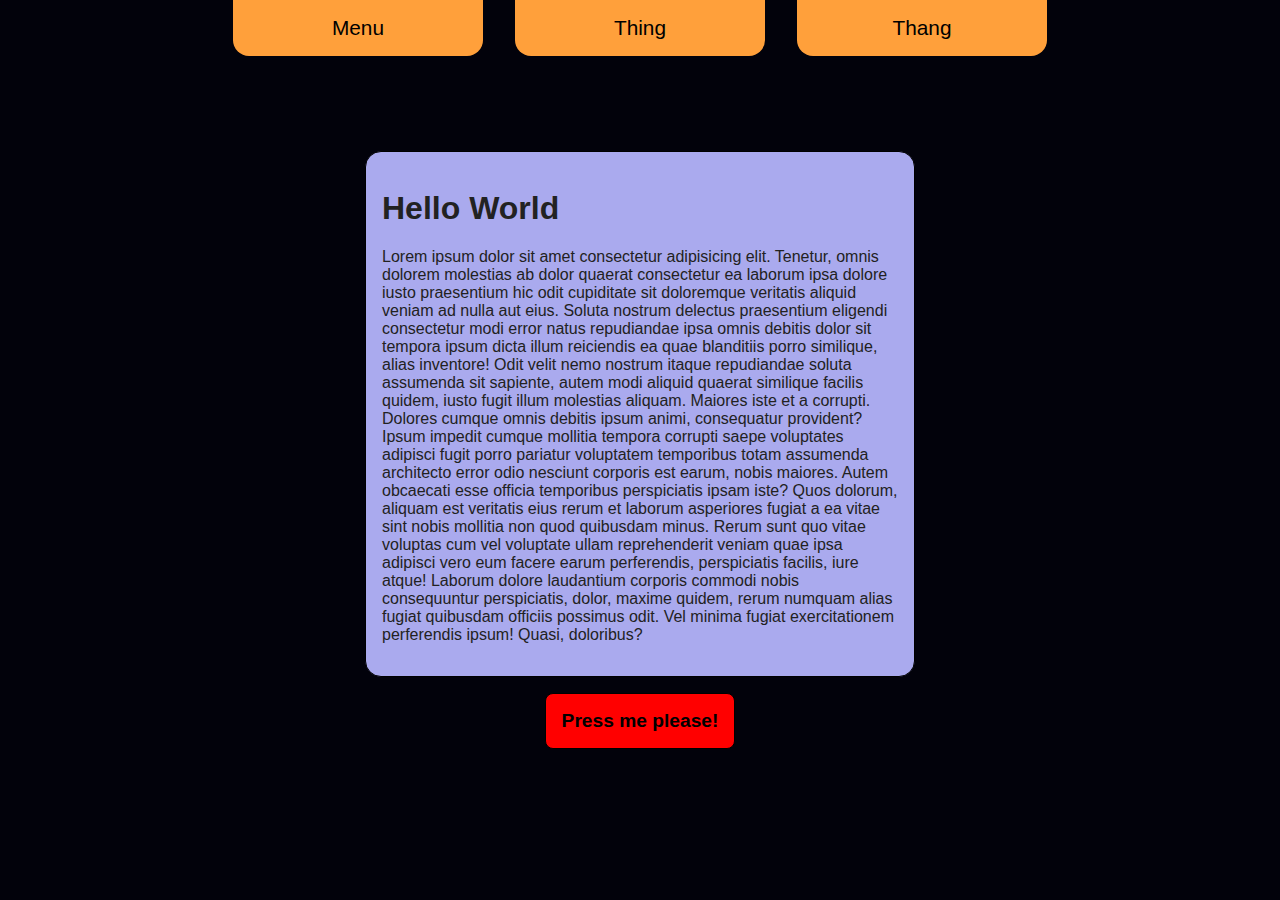
==== dataattribute/index.html @ 0b536e12 "Data attribute" ====
<!DOCTYPE html>
<html lang="en">
<head>
    <meta charset="UTF-8">
    <meta name="viewport" content="width=device-width, initial-scale=1.0">
    <link rel="stylesheet" href="styles.css" type="text/css">
    <link rel="icon" type="image/png" sizes="32x32" href="../img/favicon-32x32.png">
    <link rel="icon" type="image/png" sizes="16x16" href="../img/favicon-16x16.png">
    <title>Data Attributes</title>
</head>
<body>
    <div class="navbar">
        <div class="menuItem">Menu
                <ul id="thaMenu">
                    <li>Thing 1</li>
                    <li>Thing 2</li>
                    <li>Thing 3</li>
                </ul>
        </div>
        <div class="menuItem">Thing</div>
        <div class="menuItem">Thang</div>
    </div>
    <div id="coolDiv" data-author="JNettli" data-category="Very cool article">
        <h1>Hello World</h1>
        <p id="coolText">Lorem ipsum dolor sit amet consectetur adipisicing elit. Tenetur, omnis dolorem molestias ab dolor quaerat consectetur ea laborum ipsa dolore iusto praesentium hic odit cupiditate sit doloremque veritatis aliquid veniam ad nulla aut eius. Soluta nostrum delectus praesentium eligendi consectetur modi error natus repudiandae ipsa omnis debitis dolor sit tempora ipsum dicta illum reiciendis ea quae blanditiis porro similique, alias inventore! Odit velit nemo nostrum itaque repudiandae soluta assumenda sit sapiente, autem modi aliquid quaerat similique facilis quidem, iusto fugit illum molestias aliquam. Maiores iste et a corrupti. Dolores cumque omnis debitis ipsum animi, consequatur provident? Ipsum impedit cumque mollitia tempora corrupti saepe voluptates adipisci fugit porro pariatur voluptatem temporibus totam assumenda architecto error odio nesciunt corporis est earum, nobis maiores. Autem obcaecati esse officia temporibus perspiciatis ipsam iste? Quos dolorum, aliquam est veritatis eius rerum et laborum asperiores fugiat a ea vitae sint nobis mollitia non quod quibusdam minus. Rerum sunt quo vitae voluptas cum vel voluptate ullam reprehenderit veniam quae ipsa adipisci vero eum facere earum perferendis, perspiciatis facilis, iure atque! Laborum dolore laudantium corporis commodi nobis consequuntur perspiciatis, dolor, maxime quidem, rerum numquam alias fugiat quibusdam officiis possimus odit. Vel minima fugiat exercitationem perferendis ipsum! Quasi, doloribus?</p>
    </div>
    <button id="gang-BTN">Press me please!</button>
    <script src="script.js"></script>
</body>
</html>
---- dataattribute/styles.css ----
* {
    box-sizing: border-box;
    font-family: 'Segoe UI', Tahoma, Geneva, Verdana, sans-serif;
}

body, html {
    background-color: #02020b;
    color: white;
    height: 100vh;
    display: flex;
    flex-direction: column;
    justify-content: center;
    align-items: center;
}

button {
    padding: 16px;
    border: 1px solid black;
    border-radius: 8px;
    min-width: 150px;
    font-size: 1.2rem;
    font-weight: 600;
    background-color: red;
    transition: ease-in-out .3s;
}

button:hover{
    cursor: pointer;
    opacity: 75%;
    transition: ease .3s;
}

button::selection {
    background-color: inherit;
    color: inherit;
}

.navbar {
    display: flex;
    position: absolute;
    top: 0;
    gap: 32px;
    margin-bottom: 32px;
}

.menuItem {
    background-color: #ffa03b;
    color: black;
    width: 250px;
    text-align: center;
    font-size: 1.3rem;
    padding: 16px 32px;
    border-radius: 0 0 16px 16px;
    transition: ease .3s;
}

.menuItem:hover {
    background-color: #d7842b;
    transition: ease .3s;
    cursor: pointer;
}

#coolDiv {
    border-radius: 16px;
    border: 1px solid black;
    background-color: #aae;
    color: #222;
    padding: 16px;
    margin-bottom: 16px;
    max-width: 550px;
}

.coolDiv h1 {
    text-align: center;
}

#thaMenu {
    display: none;
    transition: ease .3s;
}
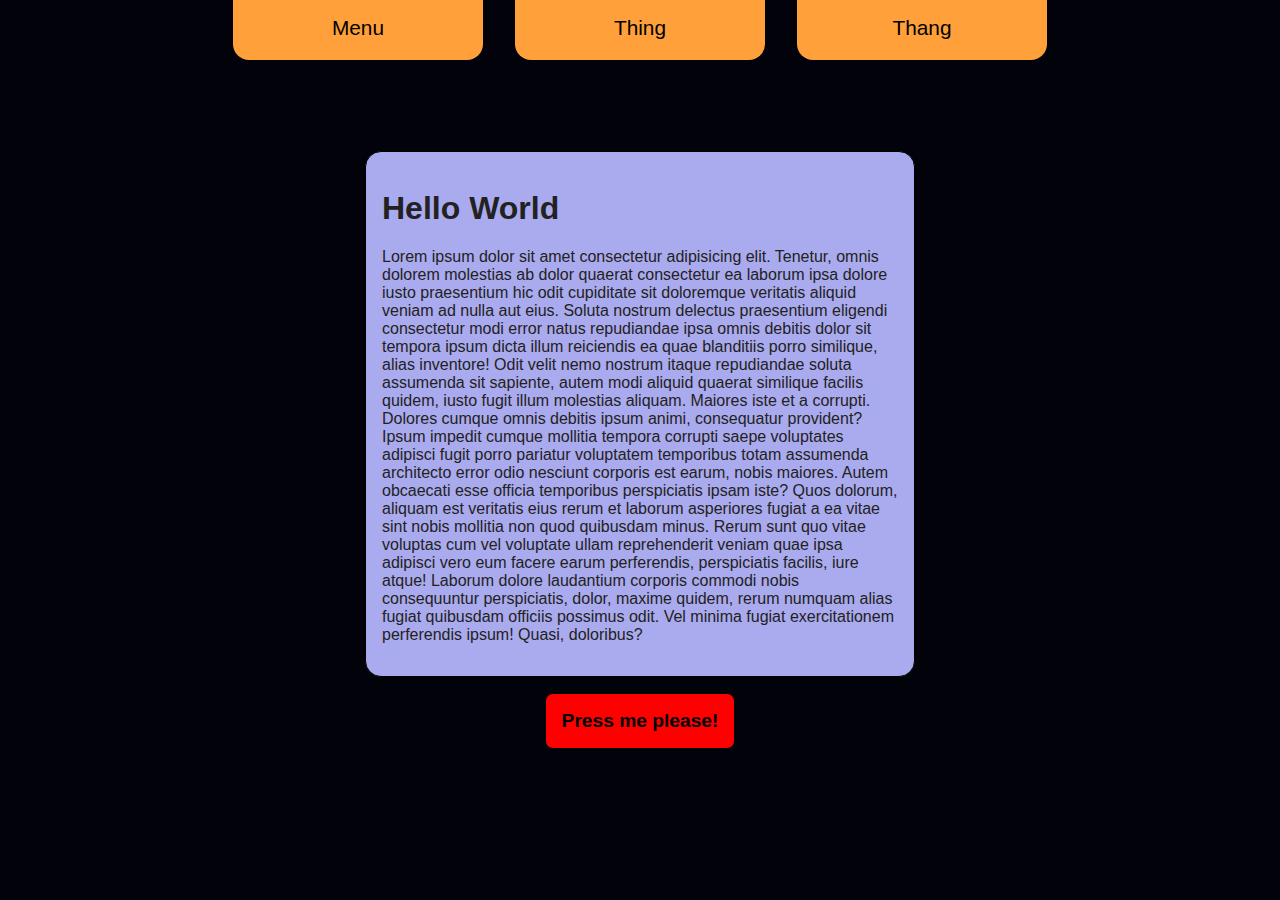
==== commit 3b2f1d24: "Fixed dropdown menu with css" ====
--- a/dataattribute/index.html
+++ b/dataattribute/index.html
@@ -11,20 +11,39 @@
 <body>
     <div class="navbar">
         <div class="menuItem">Menu
-                <ul id="thaMenu">
-                    <li>Thing 1</li>
-                    <li>Thing 2</li>
-                    <li>Thing 3</li>
-                </ul>
+            <ul id="thaMenu">
+                <li>Thing 1</li>
+                <li>Thing 2</li>
+                <li>Thing 3</li>
+            </ul>
         </div>
-        <div class="menuItem">Thing</div>
-        <div class="menuItem">Thang</div>
+        <div class="menuItem">Thing
+            <ul id="thaMenu">
+                <li>Thing 1</li>
+                <li>Thing 2</li>
+                <li>Thing 3</li>
+                <li>Thing 4</li>
+                <li>Thing 5</li>
+                <li>Thing 6</li>
+                <li>Thing 7</li>
+                <li>Thing 8</li>
+                <li>Thing 9</li>
+            </ul>
+        </div>
+        <div class="menuItem">Thang
+            <ul id="thaMenu">
+                <li>Hello</li>
+                <li>Darkness</li>
+                <li>My Old</li>
+                <li>Friend</li>
+            </ul>
+        </div>
     </div>
     <div id="coolDiv" data-author="JNettli" data-category="Very cool article">
         <h1>Hello World</h1>
         <p id="coolText">Lorem ipsum dolor sit amet consectetur adipisicing elit. Tenetur, omnis dolorem molestias ab dolor quaerat consectetur ea laborum ipsa dolore iusto praesentium hic odit cupiditate sit doloremque veritatis aliquid veniam ad nulla aut eius. Soluta nostrum delectus praesentium eligendi consectetur modi error natus repudiandae ipsa omnis debitis dolor sit tempora ipsum dicta illum reiciendis ea quae blanditiis porro similique, alias inventore! Odit velit nemo nostrum itaque repudiandae soluta assumenda sit sapiente, autem modi aliquid quaerat similique facilis quidem, iusto fugit illum molestias aliquam. Maiores iste et a corrupti. Dolores cumque omnis debitis ipsum animi, consequatur provident? Ipsum impedit cumque mollitia tempora corrupti saepe voluptates adipisci fugit porro pariatur voluptatem temporibus totam assumenda architecto error odio nesciunt corporis est earum, nobis maiores. Autem obcaecati esse officia temporibus perspiciatis ipsam iste? Quos dolorum, aliquam est veritatis eius rerum et laborum asperiores fugiat a ea vitae sint nobis mollitia non quod quibusdam minus. Rerum sunt quo vitae voluptas cum vel voluptate ullam reprehenderit veniam quae ipsa adipisci vero eum facere earum perferendis, perspiciatis facilis, iure atque! Laborum dolore laudantium corporis commodi nobis consequuntur perspiciatis, dolor, maxime quidem, rerum numquam alias fugiat quibusdam officiis possimus odit. Vel minima fugiat exercitationem perferendis ipsum! Quasi, doloribus?</p>
     </div>
-    <button id="gang-BTN">Press me please!</button>
+    <button id="gang-BTN" title="DON'T PRESS PLEASE!!!">Press me please!</button>
     <script src="script.js"></script>
 </body>
 </html>--- a/dataattribute/styles.css
+++ b/dataattribute/styles.css
@@ -47,15 +47,16 @@
     background-color: #ffa03b;
     color: black;
     width: 250px;
+    height: 60px;
     text-align: center;
     font-size: 1.3rem;
     padding: 16px 32px;
     border-radius: 0 0 16px 16px;
     transition: ease .3s;
+    
 }
 
 .menuItem:hover {
-    background-color: #d7842b;
     transition: ease .3s;
     cursor: pointer;
 }
@@ -76,5 +77,12 @@
 
 #thaMenu {
     display: none;
-    transition: ease .3s;
+    background-color: #ffa03b;
+    width: 250px;
+    position: relative;
+    padding: 32px 0;
+    left: -32px;
+    top: -20px;
+    border-radius: 0 0 16px 16px;
+    list-style: none;
 }
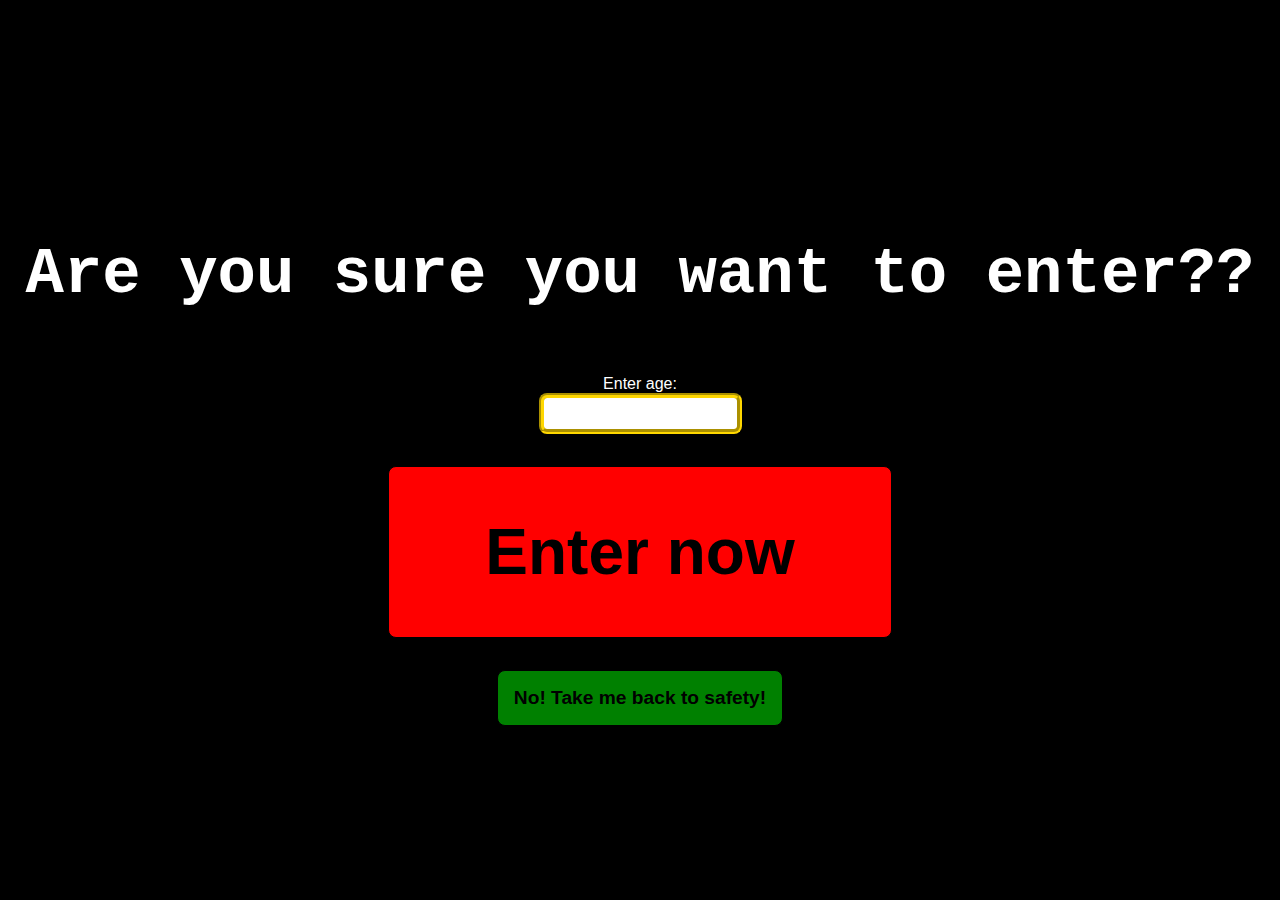
==== commit f66631b3: "Added some buttons and age check" ====
--- a/dataattribute/index.html
+++ b/dataattribute/index.html
@@ -9,6 +9,15 @@
     <title>Data Attributes</title>
 </head>
 <body>
+    <div class="naughtyEnter">
+        <p>
+            Are you sure you want to enter??
+        </p>
+        <label for="age">Enter age:</label>
+        <input type="text" id="age">
+        <button id="enter" title="You dirty boy you! Why I oughta!!!">Enter now</button>
+        <button id="safety" title="Good choice">No! Take me back to safety!</button>
+    </div>
     <div class="navbar">
         <div class="menuItem">Menu
             <ul id="thaMenu">
--- a/dataattribute/styles.css
+++ b/dataattribute/styles.css
@@ -33,6 +33,41 @@
 button::selection {
     background-color: inherit;
     color: inherit;
+}
+
+.naughtyEnter {
+    position: absolute;
+    display: flex;
+    flex-direction: column;
+    justify-content: center;
+    align-items: center;
+    z-index: 2;
+    height: 100vh;
+    width: 100vw;
+    background-color: #000;
+}
+.naughtyEnter p {
+    font-family:'Courier New', Courier, monospace;
+    font-size: 4rem;
+    font-weight: 700;
+}
+
+#enter {
+    padding: 48px 96px;
+    font-size: 4rem;
+    margin-bottom: 32px;
+}
+
+#safety {
+    background-color: green;
+}
+
+#age {
+    outline: none;
+    margin-bottom: 32px;
+    border-radius: 8px;
+    border: 5px groove gold;
+    padding: .5rem;
 }
 
 .navbar {
